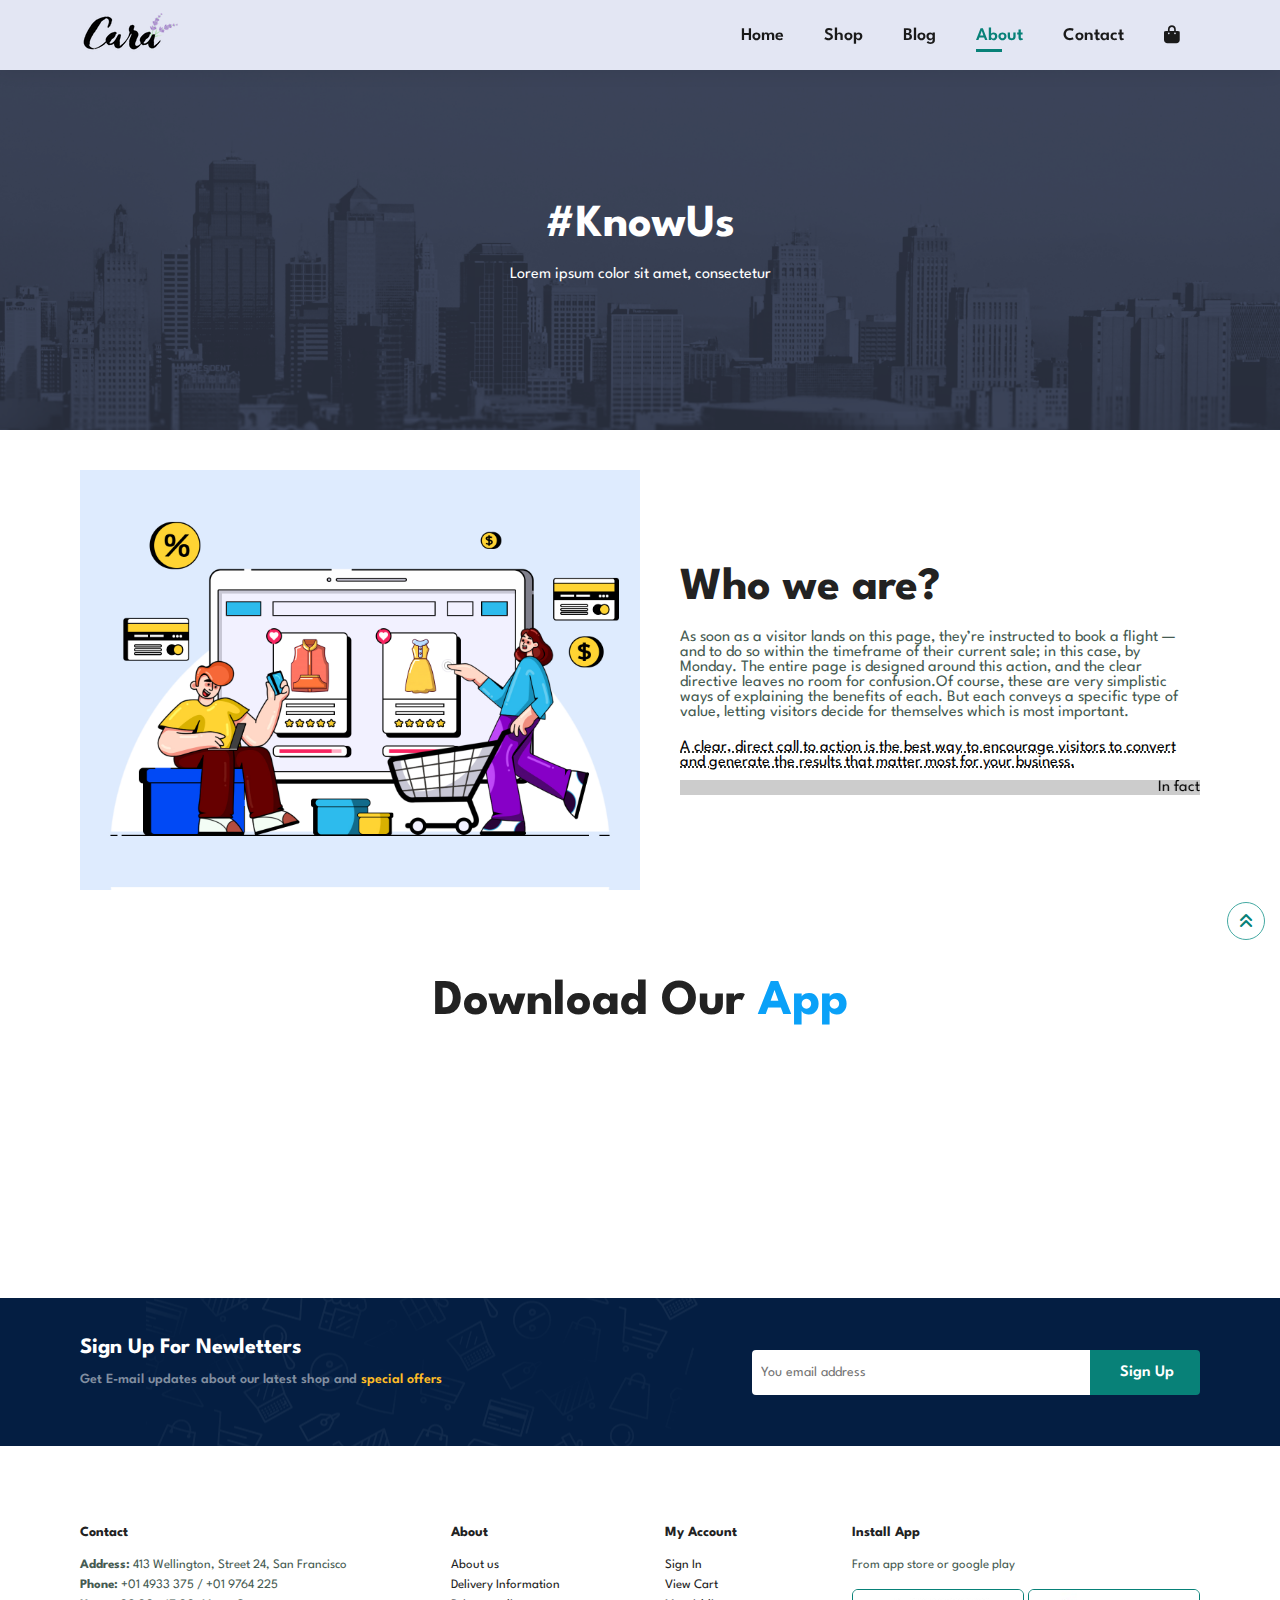
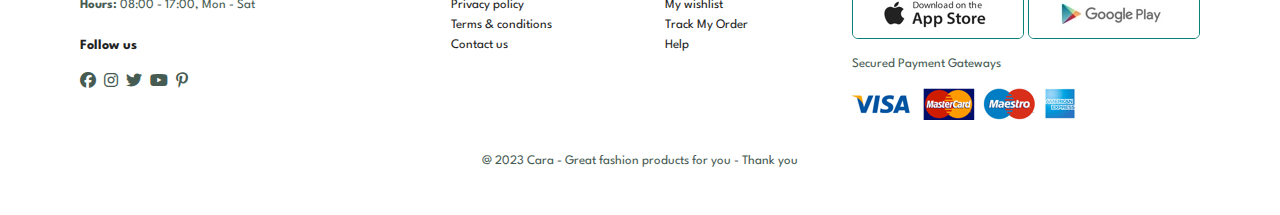
==== pages/about.html @ 9a31b74b "first commit" ====
<!DOCTYPE html>
<html lang="en">
    <head>
        <meta charset="UTF-8" />
        <meta http-equiv="X-UA-Compatible" content="IE=edge" />
        <meta name="viewport" content="width=device-width, initial-scale=1.0" />
        <link
            rel="stylesheet"
            href="https://cdnjs.cloudflare.com/ajax/libs/font-awesome/6.3.0/css/all.min.css"
        />
        <link rel="stylesheet" href="../css/style.css" />
        <link rel="stylesheet" href="../css/about.css" />
        <title>Document</title>
    </head>
    <body>
        <section id="header">
            <a href="/index.html"
                ><img src="/img/logo.png" class="logo" alt=""
            /></a>
            <div>
                <ul id="navbar">
                    <li><a href="/index.html">Home</a></li>
                    <li><a href="/pages/shop.html">Shop</a></li>
                    <li><a href="/pages/blog.html">Blog</a></li>
                    <li>
                        <a class="active" href="/pages/about.html">About</a>
                    </li>
                    <li><a href="/pages/contact.html">Contact</a></li>
                    <li>
                        <a class="lg-bag" href="cart.html"
                            ><i class="fa-solid fa-bag-shopping"></i
                        ></a>
                    </li>
                    <div id="close-nav">
                        <i class="fa-solid fa-xmark"></i>
                    </div>
                </ul>
            </div>
            <div id="mobile" hidden>
                <a href="cart.html"><i class="fa-solid fa-bag-shopping"></i></a>
                <i id="bar" class="fa-solid fa-bars"></i>
            </div>
        </section>
        <section id="header-page" class="header-about">
            <h2>#KnowUs</h2>
            <p>Lorem ipsum color sit amet, consectetur</p>
        </section>
        <section id="about-introduce" class="section-p1">
            <img src="/img/about/a6.jpg" alt="" />
            <div>
                <h2>Who we are?</h2>
                <p>
                    As soon as a visitor lands on this page, they’re instructed
                    to book a flight — and to do so within the timeframe of
                    their current sale; in this case, by Monday. The entire page
                    is designed around this action, and the clear directive
                    leaves no room for confusion.Of course, these are very
                    simplistic ways of explaining the benefits of each. But each
                    conveys a specific type of value, letting visitors decide
                    for themselves which is most important.
                </p>
                <abbr title=""
                    >A clear, direct call to action is the best way to encourage
                    visitors to convert and generate the results that matter
                    most for your business.</abbr
                >
                <marquee loop="-1" scrollamount="5" width="100%"
                    >In fact, as you design your page, your call to action
                    should be one of the only elements that visitors can engage
                    with</marquee
                >
            </div>
        </section>
        <section id="about-app" class="section-p1">
            <h1>Download Our <a href="#">App</a></h1>
            <div class="video">
                <video autoplay muted loop src="/img/about/1.mp4"></video>
            </div>
        </section>
        <section id="newletter" class="section-p1 section-m1">
            <div class="newtext">
                <h4>Sign Up For Newletters</h4>
                <p>
                    Get E-mail updates about our latest shop and
                    <span>special offers</span>
                </p>
            </div>
            <div class="form">
                <input type="text" placeholder="You email address" />
                <button class="normal">Sign Up</button>
            </div>
        </section>
        <div id="backTop">
            <i class="fa-solid fa-angles-up"></i>
        </div>
        <section id="wifi-conect">
            <div class="alert" id="error">
                <i class="bx bx-wifi-off wifi-icon"></i>
                <div class="content">
                    <div class="title">Wifi disconnect!</div>
                </div>
                <i class="fa-solid fa-xmark close"></i>
            </div>
            <div class="alert" id="success">
                <i class="bx bx-wifi wifi-icon"></i>
                <div class="content">
                    <div class="title">Wifi connect!</div>
                </div>
                <i class="fa-solid fa-xmark close"></i>
            </div>
        </section>
        <footer id="footer" class="section-p1">
            <div class="col contact">
                <img src="./img/logo.png" alt="" />
                <h4>Contact</h4>
                <p>
                    <span>Address:</span> 413 Wellington, Street 24, San
                    Francisco
                </p>
                <p><span>Phone:</span> +01 4933 375 / +01 9764 225</p>
                <p><span>Hours:</span> 08:00 - 17:00, Mon - Sat</p>
                <div class="follow">
                    <h4>Follow us</h4>
                    <div class="icon">
                        <i class="fa-brands fa-facebook"></i>
                        <i class="fa-brands fa-instagram"></i>
                        <i class="fa-brands fa-twitter"></i>
                        <i class="fa-brands fa-youtube"></i>
                        <i class="fa-brands fa-pinterest-p"></i>
                    </div>
                </div>
            </div>
            <div class="col">
                <h4>About</h4>
                <a href="#">About us</a>
                <a href="#">Delivery Information</a>
                <a href="#">Privacy policy</a>
                <a href="#">Terms & conditions</a>
                <a href="#">Contact us</a>
            </div>
            <div class="col">
                <h4>My Account</h4>
                <a href="#">Sign In</a>
                <a href="#">View Cart</a>
                <a href="#">My wishlist</a>
                <a href="#">Track My Order</a>
                <a href="#">Help</a>
            </div>
            <div class="col install">
                <h4>Install App</h4>
                <p>From app store or google play</p>
                <div class="row">
                    <img src="/img/pay/app.jpg" alt="" />
                    <img src="/img/pay/play.jpg" alt="" />
                </div>
                <p>Secured Payment Gateways</p>
                <img src="/img/pay/pay.png" alt="" />
            </div>
            <div class="copyright">
                <p>@ 2023 Cara - Great fashion products for you - Thank you</p>
            </div>
        </footer>
        <script src="../script/script.js"></script>
    </body>
</html>
---- css/style.css ----
@import url("https://fonts.googleapis.com/css2?family=League+Spartan:wght@100;200;300;400;600;700;800;900&display=swap");

* {
    padding: 0;
    margin: 0;
    box-sizing: border-box;
    font-family: "League Spartan", sans-serif;
}

html {
    scroll-behavior: smooth;
}

body {
    width: 100%;
}

a {
    text-decoration: none;
}

h1 {
    font-size: 50px;
    line-height: 64px;
    color: #222;
}

h2 {
    font-size: 46px;
    line-height: 54px;
    color: #222;
}

h4 {
    font-size: 20px;
    color: #222;
}

h6 {
    font-size: 12px;
    font-weight: 700;
}

p {
    font-size: 16px;
    color: #465b52;
    margin: 15px 0 20px 0;
}

.section-p1 {
    padding: 40px 80px;
}

.section-m1 {
    margin: 40px 0;
}

button.normal {
    font-size: 16px;
    font-weight: 600;
    padding: 15px 30px;
    color: #000;
    background-color: #fff;
    border-radius: 4px;
    cursor: pointer;
    outline: none;
    border: none;
    transition: 0.2s;
    width: 180px;
}

button.white {
    font-size: 14px;
    font-weight: 600;
    padding: 10px 18px;
    color: #fff;
    background-color: transparent;
    border-radius: 2px;
    border: 1px solid #fff;
    cursor: pointer;
    outline: none;
    transition: 0.2s;
}

#wifi-conect {
    position: fixed;
    bottom: 20px;
    left: 20px;
}

#wifi-conect .alert {
    min-width: 250px;
    background-color: #d34a4a;
    color: #fff;
    padding: 12px 10px;
    border-radius: 10px;
    display: none;
    align-items: center;
    justify-content: space-between;
    animation: show 0.5s ease-in-out 1;
    font-size: 16px;
    margin-top: 5px;
}

#wifi-conect #success {
    background-color: #0c8c83;
}

#wifi-conect .title {
    font-weight: bold;
    margin-right: 70px;
}

#wifi-conect .des {
    font-size: small;
}

#wifi-conect .alert i {
    display: flex;
    justify-content: center;
    align-items: center;
}

#wifi-conect .close {
    cursor: pointer;
}

@keyframes show {
    from {
        opacity: 0;
        transform: translateY(100px);
    }
    to {
        opacity: 1;
        transform: translateY(0);
    }
}

/* CSS header */
#header {
    height: 70px;
    display: flex;
    align-items: center;
    justify-content: space-between;
    padding: 14px 80px;
    background: #e3e6f3;
    box-shadow: 0 5px 15px rgba(0, 0, 0, 0.06);
    z-index: 999;
    position: sticky;
    top: 0;
    left: 0;
}

#navbar {
    display: flex;
    justify-content: center;
    align-items: center;
}

#navbar li {
    list-style: none;
    padding: 4px 20px;
    position: relative;
}

#navbar li a {
    text-decoration: none;
    font-size: 18px;
    font-weight: 600;
    color: #1a1a1a;
    transition: 0.2s linear;
}

#navbar li a:hover,
#navbar li a.active {
    color: #088178;
}

#navbar li a.active::after {
    content: "";
    width: 30%;
    height: 2.5px;
    background-color: #088178;
    position: absolute;
    bottom: -4px;
    left: 20px;
}

/* CSS home page */
#hero {
    background-image: url("../img/hero4.png");
    height: 90vh;
    width: 100%;
    background-size: cover;
    background-position: top 25% right 0;
    padding: 0 80px;
    display: flex;
    align-items: flex-start;
    flex-direction: column;
    justify-content: center;
}

#hero h4 {
    padding-bottom: 15px;
}

#hero h1 {
    color: #088178;
}

#hero button {
    border: none;
    background-image: url("../img/button.png");
    background-color: transparent;
    color: #088178;
    padding: 16px 80px 16px 65px;
    background-repeat: no-repeat;
    cursor: pointer;
    font-weight: 700;
    font-size: 16px;
    background-size: contain;
}

#feature {
    display: flex;
    align-items: center;
    justify-content: space-between;
    flex-wrap: wrap;
}

#feature .feature-box {
    width: 16%;
    text-align: center;
    border: 1px solid #cce7d0;
    padding: 25px 15px;
    box-shadow: 20px 20px 34px rgba(0, 0, 0, 0.03);
    border-radius: 4px;
    margin: 15px 0;
    cursor: pointer;
}

#feature .feature-box:hover {
    box-shadow: 10px 10px 54px rgba(70, 62, 211, 0.1);
}

#feature .feature-box img {
    width: 100%;
    margin-bottom: 10px;
}

#feature .feature-box h6 {
    padding: 9px 8px 6px 8px;
    line-height: 1;
    border-radius: 4px;
    color: #088178;
    background-color: #fddde4;
    margin: 0 10px;
}

#feature .feature-box:nth-child(2) h6 {
    background-color: #cdebbc;
}

#feature .feature-box:nth-child(3) h6 {
    background-color: #d1e8f2;
}

#feature .feature-box:nth-child(4) h6 {
    background-color: #cdd4f8;
}

#feature .feature-box:nth-child(5) h6 {
    background-color: #fff2e5;
}

#feature .feature-box:nth-child(6) h6 {
    background-color: #f6dbf6;
}

.product {
    text-align: center;
}

.product .product-container {
    display: flex;
    justify-content: space-between;
    padding-top: 20px;
    flex-wrap: wrap;
}

.product .pro {
    width: 23%;
    min-width: 250px;
    padding: 18px 12px;
    border: 1px solid #cce7d0;
    border-radius: 15px;
    cursor: pointer;
    box-shadow: 20px 20px 30px rgba(0, 0, 0, 0.02);
    margin: 15px 0;
    transition: 0.2s ease;
    position: relative;
}

.product .pro:hover {
    box-shadow: 20px 20px 30px rgba(0, 0, 0, 0.06);
}

.product .pro img {
    width: 75%;
    border-radius: 20px;
    height: 200px;
    object-fit: contain;
    margin-top: 10px;
}

.product .pro .des {
    text-align: start;
    padding: 10px 0;
}

.product .pro .des span {
    color: #606063;
    font-size: 14px;
}

.product .pro .des h5 {
    color: #1a1a1a;
    font-size: 16px;
    line-height: 18px;
    height: 36px;
    display: -webkit-box;
    -webkit-line-clamp: 2;
    text-overflow: ellipsis;
    overflow: hidden;
    -webkit-box-orient: vertical;
    margin: 5px 0;
}

.product .pro .des .star {
    color: rgb(244 207 28);
    margin: 2px 0;
}

.product .pro .des h4 {
    padding-top: 6px;
    font-size: 18px;
    color: #088178;
}

.product .pro .icon-cart {
    width: 40px;
    height: 40px;
    border-radius: 50px;
    background-color: #e8f6ea;
    color: #149b91;
    display: flex;
    justify-content: center;
    align-items: center;
    border: 1px solid #cce7d0;
    position: absolute;
    bottom: 18px;
    right: 12px;
}

#banner {
    background-image: url(../img/banner/b2.jpg);
    width: 100%;
    height: 40vh;
    background-position: center;
    text-align: center;
    display: flex;
    flex-direction: column;
    justify-content: center;
    align-items: center;
}

#banner h4 {
    color: #fff;
    font-size: 18px;
}

#banner h2 {
    color: #fff;
    font-size: 34px;
    padding: 10px 0;
}

#banner h2 span {
    color: #f32424;
}

#banner button:hover {
    background-color: #088178;
    color: #fff;
}

#sm-banner {
    display: flex;
    justify-content: space-between;
    flex-wrap: wrap;
}

#sm-banner .banner-box {
    background-image: url(../img/banner/b17.jpg);
    min-width: 540px;
    height: 50vh;
    background-position: center;
    display: flex;
    flex-direction: column;
    justify-content: center;
    align-items: flex-start;
    background-size: cover;
    padding: 50px;
}

#sm-banner .banner-box2 {
    background-image: url(../img/banner/b10.jpg);
}

#sm-banner h4 {
    color: #f3f3f3;
    font-size: 20px;
    font-weight: 300;
}

#sm-banner h2 {
    color: #fff;
    font-size: 28px;
    font-weight: 800;
}

#sm-banner span {
    color: #fff;
    font-size: 14px;
    font-weight: 500;
    padding-bottom: 15px;
}

#sm-banner button:hover {
    background-color: #09a59b;
    border-color: #09a59b;
}

#banner3 {
    display: flex;
    justify-content: space-between;
    flex-wrap: wrap;
    padding: 0 80px;
}

#banner3 .banner-box {
    background-image: url("../img/banner/b7.jpg");
    min-width: 30%;
    height: 30vh;
    background-position: center;
    display: flex;
    flex-direction: column;
    justify-content: center;
    align-items: flex-start;
    background-size: cover;
    padding: 20px;
    margin-bottom: 20px;
}

#banner3 .banner-box2 {
    background-image: url("../img/banner/b4.jpg");
}

#banner3 .banner-box3 {
    background-image: url("../img/banner/b18.jpg");
}

#banner3 h2 {
    color: #fff;
    font-weight: 900;
    font-size: 22px;
}

#banner3 h3 {
    color: #f25d38;
    font-weight: 900;
    font-size: 22px;
}

#newletter {
    display: flex;
    justify-content: space-between;
    flex-wrap: wrap;
    align-items: center;
    background-image: url("../img/banner/b14.png");
    background-repeat: no-repeat;
    background-position: 20% 30%;
    background-color: #041e42;
}

#newletter h4 {
    font-size: 22px;
    font-weight: 700;
    color: #fff;
}

#newletter p {
    font-size: 14px;
    font-weight: 600;
    color: #818ea0;
}

#newletter p span {
    color: #ffbd27;
}

#newletter input {
    height: 45px;
    padding: 0 8px;
    font-size: 14px;
    width: 100%;
    border: 1px solid transparent;
    border-radius: 4px;
    outline: none;
    border-top-right-radius: 0;
    border-bottom-right-radius: 0;
}

#newletter button {
    background-color: #088178;
    color: #fff;
    white-space: nowrap;
    width: 110px;
    border-top-left-radius: 0;
    border-bottom-left-radius: 0;
}

#newletter .form {
    display: flex;
    width: 40%;
}

#backTop {
    position: fixed;
    border-radius: 50%;
    bottom: 10px;
    transform: translate(0, 50px);
    right: 15px;
    cursor: pointer;
    height: 38px;
    width: 38px;
    border: 1px solid #44a9a2;
    background-color: #fff;
    color: #088178;
    display: flex;
    align-items: center;
    justify-content: center;
    opacity: 1;
    transition: 0.3s ease;
    transition: transform 0.6s ease;
}

#backTop.active {
    transform: translate(0, 0px);
}

#backTop:hover {
    background-color: #44a9a2;
    color: #fff;
}

#footer {
    display: flex;
    flex-wrap: wrap;
    justify-content: space-between;
}

#footer .col {
    display: flex;
    flex-direction: column;
    align-items: flex-start;
    margin-bottom: 20px;
}

#footer .contact p span {
    font-weight: 700;
}

#footer .logo {
    margin-bottom: 30px;
}

#footer h4 {
    font-size: 14px;
    padding-bottom: 20px;
}

#footer p {
    font-size: 13px;
    margin: 0 0 8px 0;
}

#footer a {
    font-size: 13px;
    margin: 0 0 8px 0;
    text-decoration: none;
    color: #222;
    transition: 0.2s ease;
}

#footer .follow {
    margin-top: 20px;
}

#footer .follow i {
    color: #465b52;
    padding-right: 4px;
    cursor: pointer;
    transition: 0.2s ease;
}

#footer .install .row img {
    border: 1px solid #088178;
    border-radius: 6px;
}

#footer .install img {
    margin: 10px 0 15px 0;
}

#footer .follow i:hover,
#footer a:hover {
    color: #088178;
}

#footer .copyright {
    width: 100%;
    text-align: center;
}

#close-nav {
    display: none;
}

/* responsive */
@media (max-width: 1023px) {
    .section-p1 {
        padding: 40px 40px;
    }

    #header {
        padding: 14px 40px;
    }

    #navbar {
        display: flex;
        flex-direction: column;
        justify-content: flex-start;
        align-items: flex-start;
        position: fixed;
        top: 0;
        right: -300px;
        width: 250px;
        height: 100vh;
        background-color: #e3e6f3;
        box-shadow: 0 40px 60px rgba(0, 0, 0, 0.01);
        padding: 60px 0 0 15px;
        transition: 0.3s ease;
    }

    #navbar.active {
        right: 0;
    }

    #navbar li {
        margin-bottom: 25px;
    }

    #mobile {
        display: flex;
        align-items: center;
    }

    #mobile i {
        color: #1a1a1a;
        font-size: 24px;
        padding: 20px;
    }

    #close-nav {
        display: block;
        position: absolute;
        top: 20px;
        left: 30px;
        color: #222;
        font-size: 24px;
    }

    .lg-bag {
        display: none;
    }

    #hero {
        height: 70vh;
        background-position: top 30% right 30%;
        padding: 0 40px;
    }

    #feature .feature-box {
        width: 30%;
    }

    .product .product-container {
        justify-content: flex-start;
        margin: 0 -11px;
    }

    .product .pro {
        margin: 15px 11px;
        min-width: 30%;
    }

    #banner {
        height: 20vh;
    }

    #sm-banner .banner-box {
        min-width: 100%;
        height: 30vh;
        padding: 30px;
    }

    #banner3 {
        padding: 0 40px;
    }

    #banner3 .banner-box {
        width: 33%;
    }

    #newletter .form {
        width: 70%;
    }
}

@media (max-width: 739px) {
    .section-p1 {
        padding: 30px 30px;
    }

    #header {
        padding: 10px 30px;
    }

    h1 {
        font-size: 38px;
    }

    h2 {
        font: 32px;
    }

    #hero {
        padding: 0 20px;
        background-position: 55%;
    }

    #feature .feature-box {
        width: 48%;
        margin: 15px 0 0 0;
    }

    .product .pro {
        width: 100%;
    }

    #banner {
        height: 40vh;
    }

    #banner3 {
        padding: 0 30px;
    }

    #banner3 .banner-box {
        min-width: 46%;
        flex: 1;
        margin: 0;
    }

    #newletter .form {
        width: 100%;
    }
}

/* CSS pages */
#header-page {
    background-image: url("../img/banner/b1.jpg");
    width: 100%;
    height: 40vh;
    background-size: cover;
    display: flex;
    justify-content: center;
    align-items: center;
    flex-direction: column;
    padding: 12px;
}

#header-page h2,
#header-page p {
    color: #fff;
}
---- css/about.css ----
#header-page.header-about {
    background-image: url("/img/about/banner.png");
}

#about-introduce {
    display: flex;
    align-items: center;
}

#about-introduce img {
    width: 50%;
    height: auto;
}

#about-introduce div {
    padding-left: 40px;
}

#about-introduce marquee {
    margin-top: 10px;
    background-color: #ccc;
}

#about-app {
    text-align: center;
}

#about-app h1 a {
    color: #0aa1f8;
}

#about-app .video {
    width: 80%;
    height: 100%;
    margin: 30px auto 0 auto;
}

#about-app .video video {
    width: 100%;
    height: 100%;
    border-radius: 20px;
}

@media (max-width: 739px) {
    #about-introduce div {
        padding: 0;
    }

    #about-introduce {
        flex-direction: column;
    }

    #about-introduce img {
        width: 100%;
    }

    #about-app .video {
        width: 90%;
    }
}
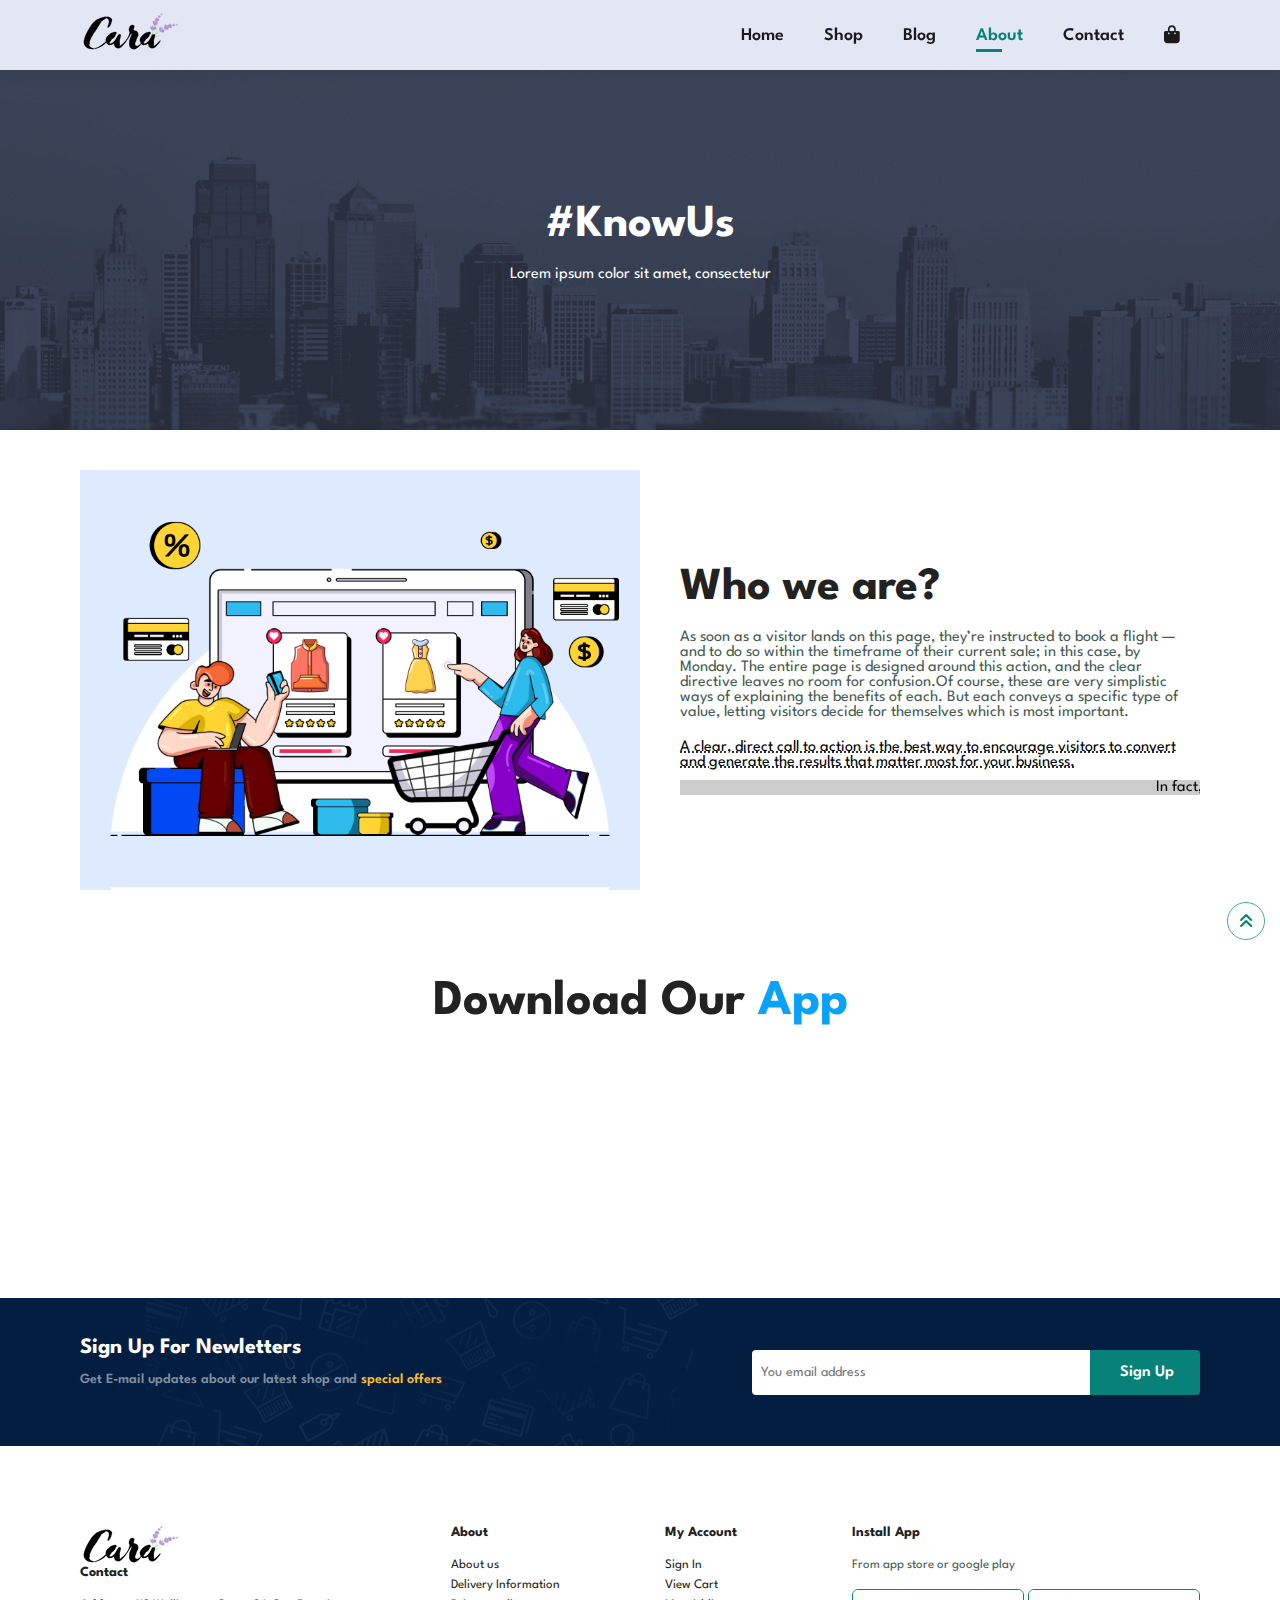
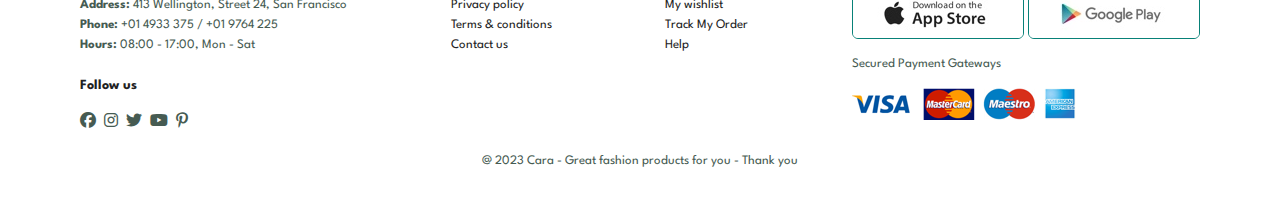
==== commit 08757476: "cm7" ====
--- a/pages/about.html
+++ b/pages/about.html
@@ -14,20 +14,20 @@
     </head>
     <body>
         <section id="header">
-            <a href="/index.html"
-                ><img src="/img/logo.png" class="logo" alt=""
+            <a href="../index.html"
+                ><img src="../img/logo.png" class="logo" alt=""
             /></a>
             <div>
                 <ul id="navbar">
-                    <li><a href="/index.html">Home</a></li>
-                    <li><a href="/pages/shop.html">Shop</a></li>
-                    <li><a href="/pages/blog.html">Blog</a></li>
+                    <li><a href="../index.html">Home</a></li>
+                    <li><a href="../pages/shop.html">Shop</a></li>
+                    <li><a href="../pages/blog.html">Blog</a></li>
                     <li>
-                        <a class="active" href="/pages/about.html">About</a>
+                        <a class="active" href="../pages/about.html">About</a>
                     </li>
-                    <li><a href="/pages/contact.html">Contact</a></li>
+                    <li><a href="../pages/contact.html">Contact</a></li>
                     <li>
-                        <a class="lg-bag" href="cart.html"
+                        <a class="lg-bag" href="#"
                             ><i class="fa-solid fa-bag-shopping"></i
                         ></a>
                     </li>
@@ -37,7 +37,7 @@
                 </ul>
             </div>
             <div id="mobile" hidden>
-                <a href="cart.html"><i class="fa-solid fa-bag-shopping"></i></a>
+                <a href="#"><i class="fa-solid fa-bag-shopping"></i></a>
                 <i id="bar" class="fa-solid fa-bars"></i>
             </div>
         </section>
@@ -111,7 +111,7 @@
         </section>
         <footer id="footer" class="section-p1">
             <div class="col contact">
-                <img src="./img/logo.png" alt="" />
+                <img src="../img/logo.png" alt="" />
                 <h4>Contact</h4>
                 <p>
                     <span>Address:</span> 413 Wellington, Street 24, San
@@ -150,11 +150,11 @@
                 <h4>Install App</h4>
                 <p>From app store or google play</p>
                 <div class="row">
-                    <img src="/img/pay/app.jpg" alt="" />
-                    <img src="/img/pay/play.jpg" alt="" />
+                    <img src="../img/pay/app.jpg" alt="" />
+                    <img src="../img/pay/play.jpg" alt="" />
                 </div>
                 <p>Secured Payment Gateways</p>
-                <img src="/img/pay/pay.png" alt="" />
+                <img src="../img/pay/pay.png" alt="" />
             </div>
             <div class="copyright">
                 <p>@ 2023 Cara - Great fashion products for you - Thank you</p>
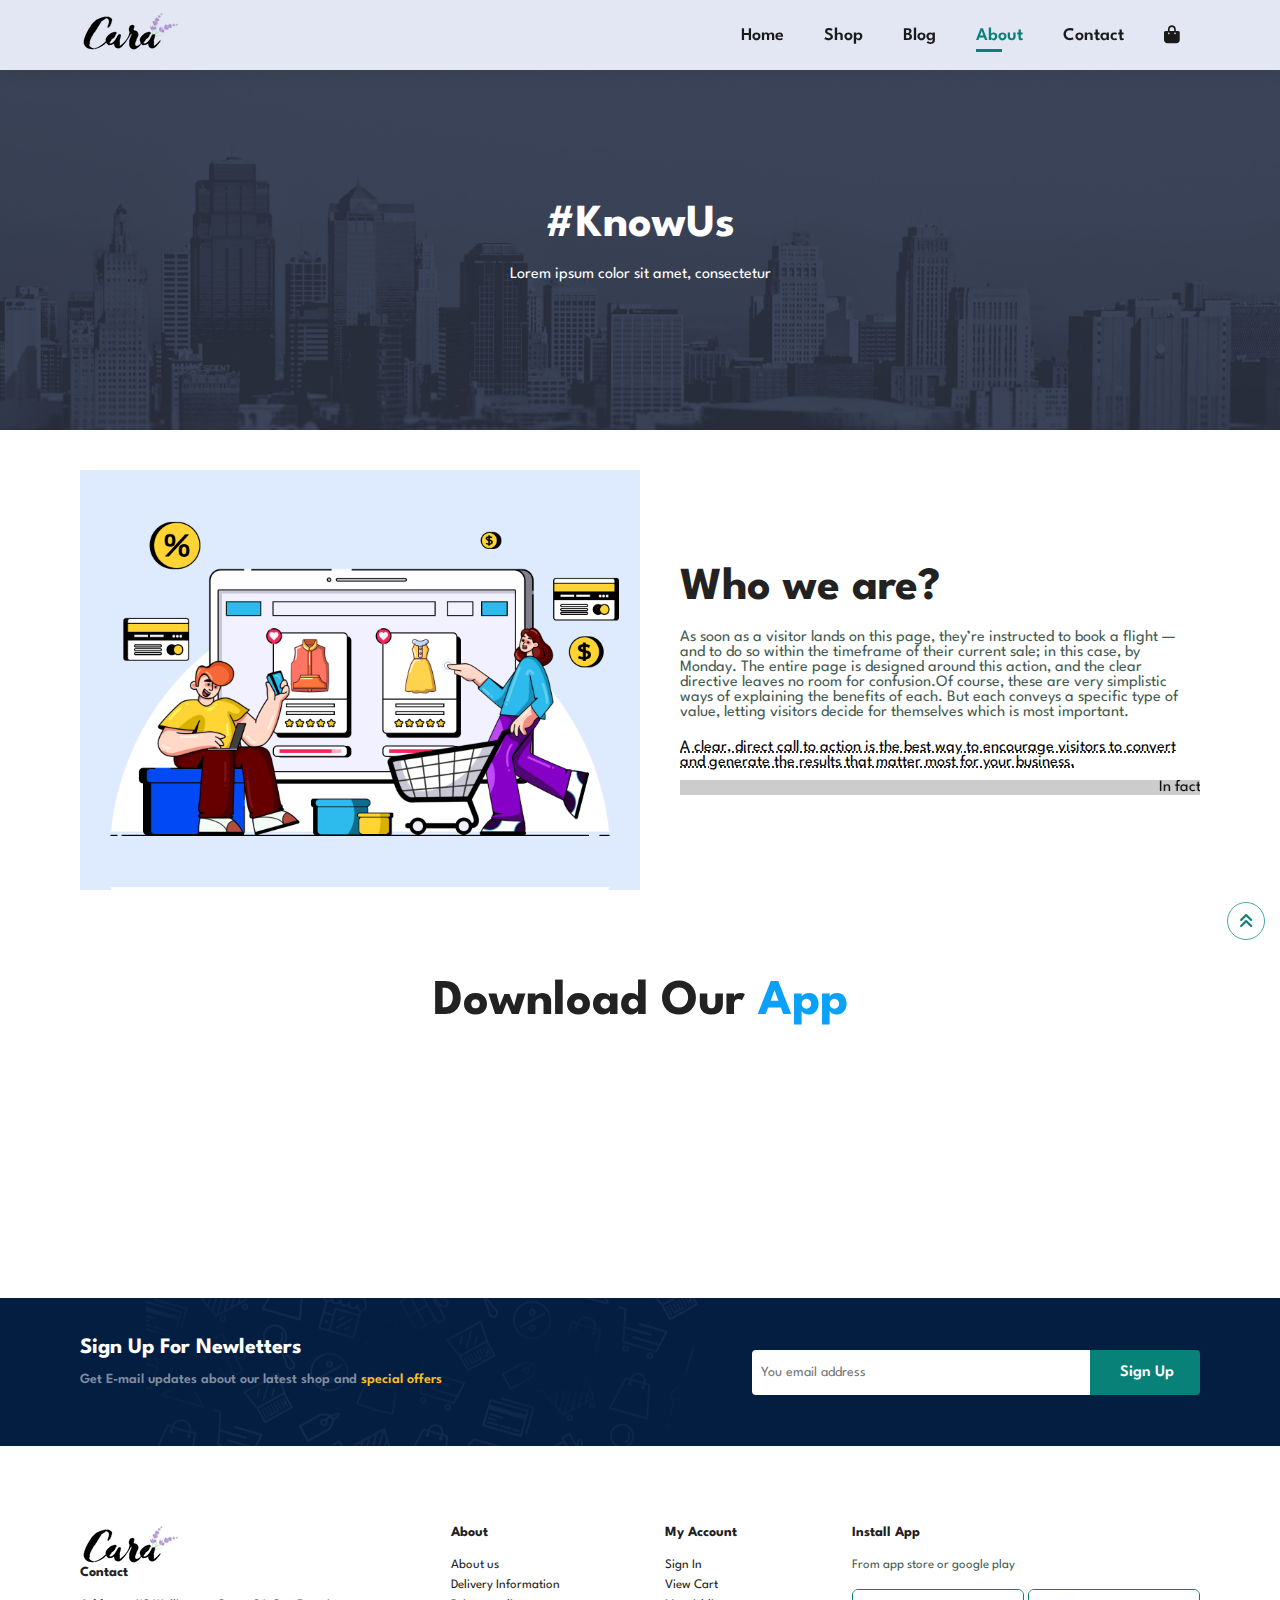
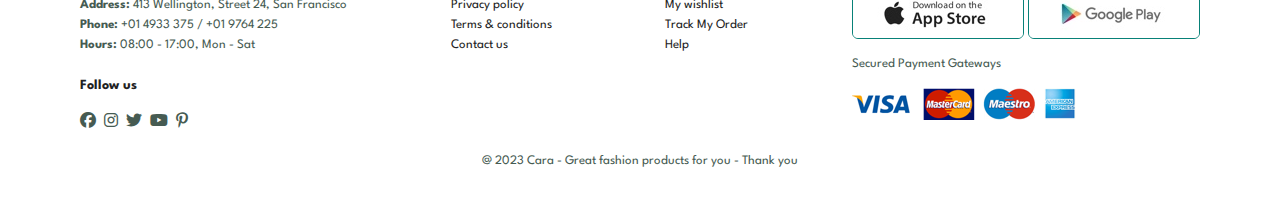
==== commit 91882d69: "version1.0" ====
--- a/pages/about.html
+++ b/pages/about.html
@@ -14,7 +14,7 @@
     </head>
     <body>
         <section id="header">
-            <a href="../index.html"
+            <a href="index.html"
                 ><img src="../img/logo.png" class="logo" alt=""
             /></a>
             <div>
@@ -46,7 +46,7 @@
             <p>Lorem ipsum color sit amet, consectetur</p>
         </section>
         <section id="about-introduce" class="section-p1">
-            <img src="/img/about/a6.jpg" alt="" />
+            <img src="../img/about/a6.jpg" alt="" />
             <div>
                 <h2>Who we are?</h2>
                 <p>
@@ -74,7 +74,7 @@
         <section id="about-app" class="section-p1">
             <h1>Download Our <a href="#">App</a></h1>
             <div class="video">
-                <video autoplay muted loop src="/img/about/1.mp4"></video>
+                <video autoplay muted loop src="../img/about/1.mp4"></video>
             </div>
         </section>
         <section id="newletter" class="section-p1 section-m1">
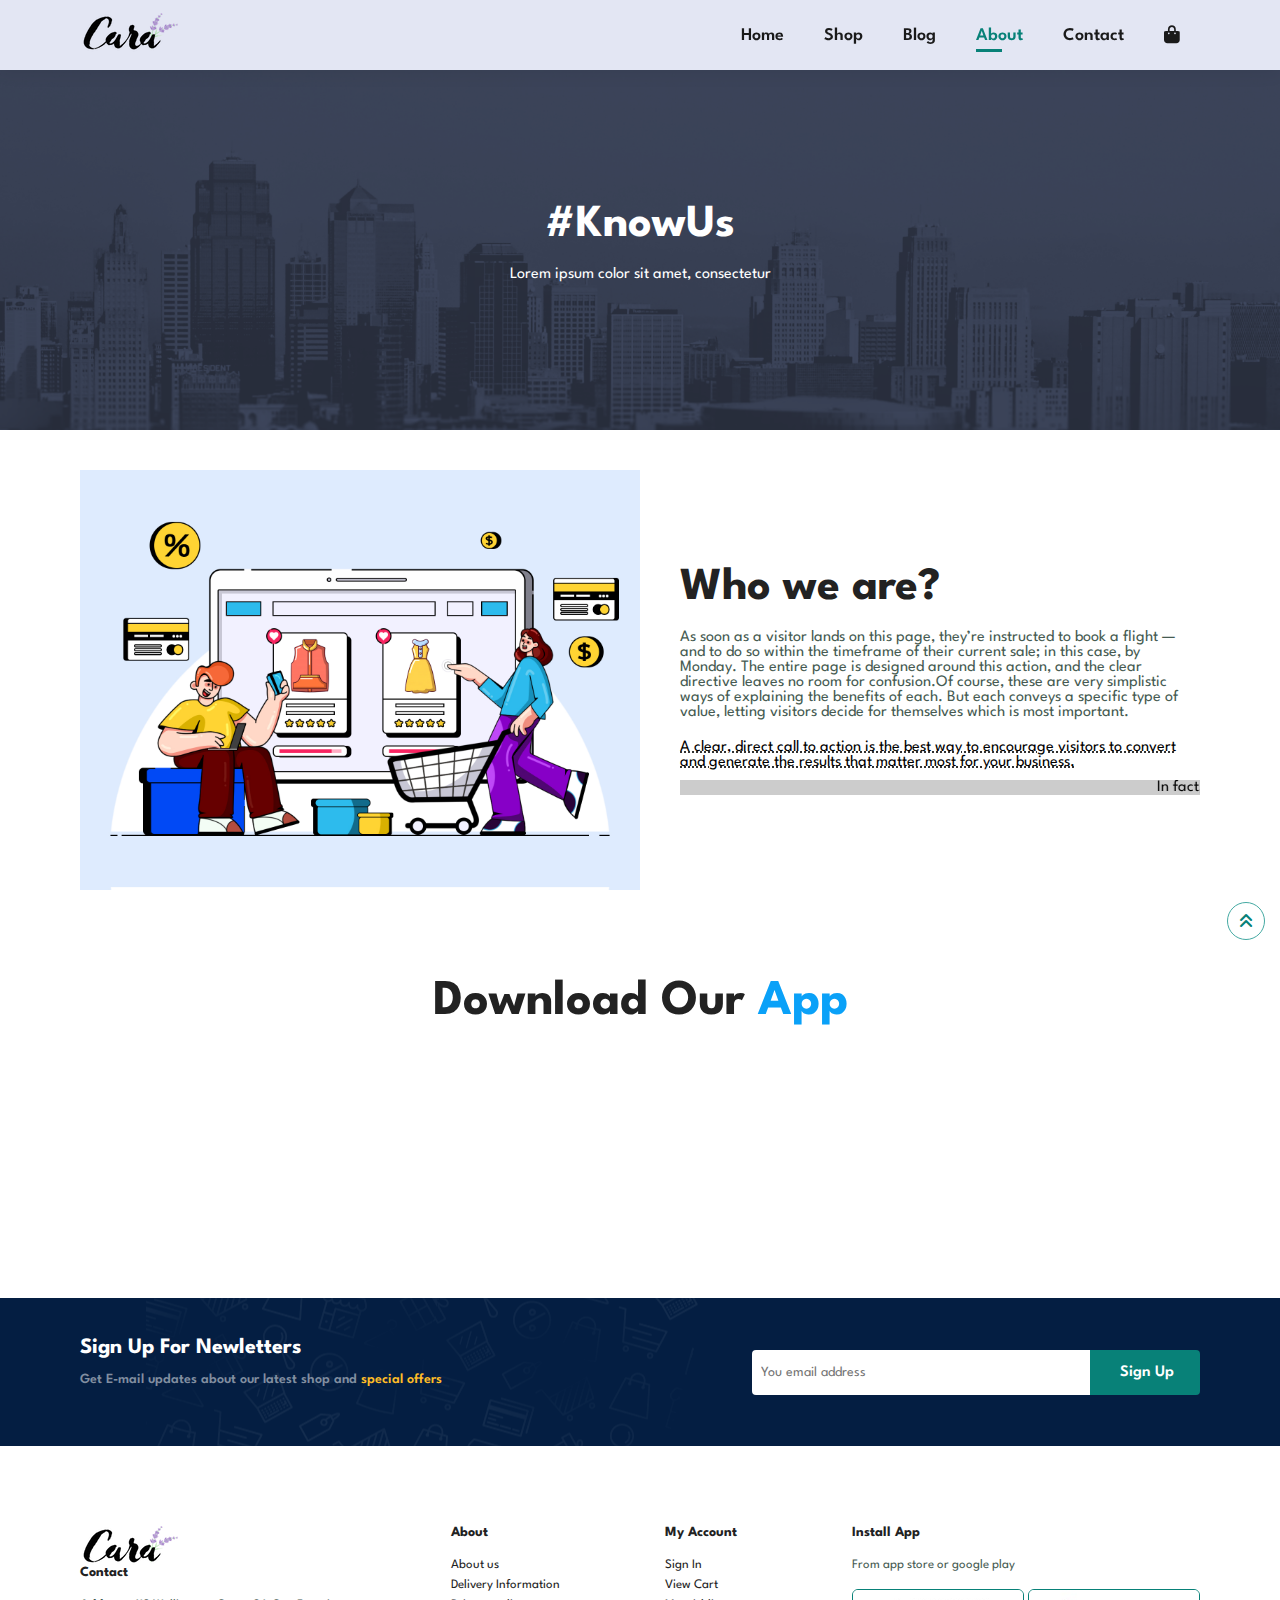
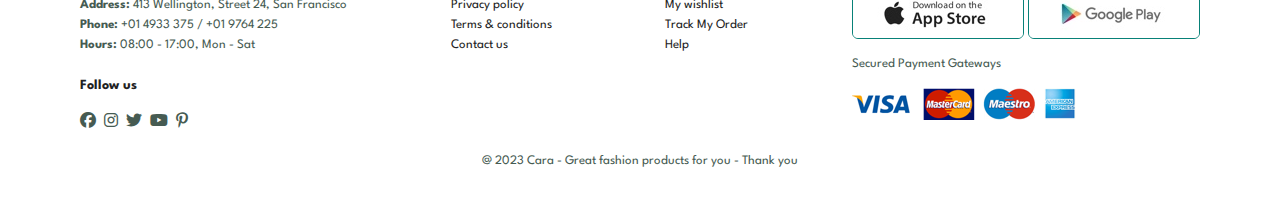
==== commit b0b56e8e: "version1.1" ====
--- a/pages/about.html
+++ b/pages/about.html
@@ -14,7 +14,7 @@
     </head>
     <body>
         <section id="header">
-            <a href="index.html"
+            <a href="../index.html"
                 ><img src="../img/logo.png" class="logo" alt=""
             /></a>
             <div>
